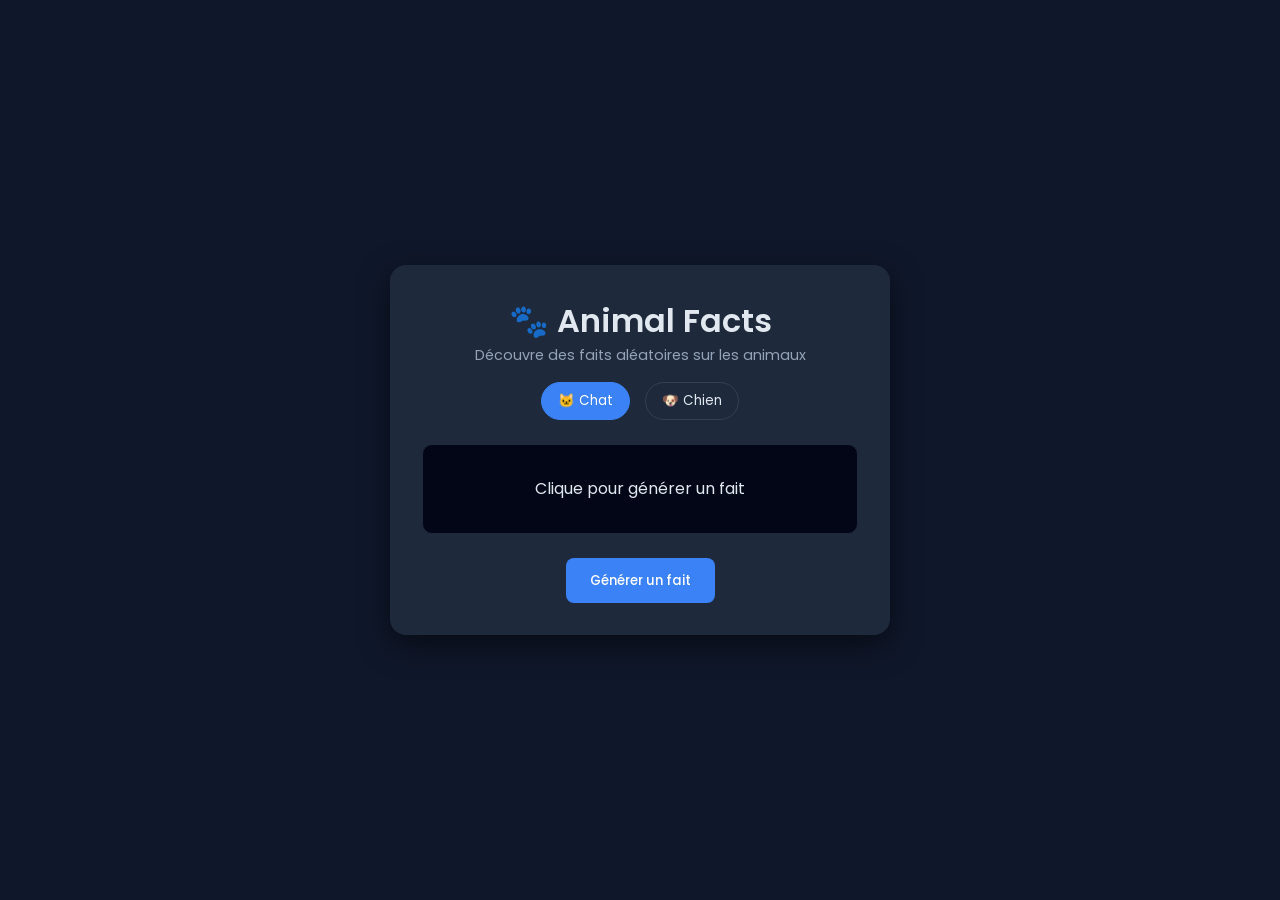
==== index.html @ d02b94e3 "first commit" ====
<!doctype html>
<html lang="fr">
  <head>
    <meta charset="UTF-8" />
    <meta name="viewport" content="width=device-width, initial-scale=1.0" />
    <title>Animal Facts</title>

    <link
      href="https://fonts.googleapis.com/css2?family=Poppins:wght@300;400;600&display=swap"
      rel="stylesheet"
    />
    <link rel="stylesheet" href="styles.css" />
  </head>
  <body>
    <main class="container">
      <header>
        <h1 id="title">🐾 Animal Facts</h1>
        <p class="subtitle">Découvre des faits aléatoires sur les animaux</p>
      </header>

      <div class="selection">
        <button class="type-btn active" data-type="cat">🐱 Chat</button>
        <button class="type-btn" data-type="dog">🐶 Chien</button>
      </div>

      <section class="fact-box" id="fact">Clique pour générer un fait</section>

      <button id="getFactBtn" class="primary-btn">Générer un fait</button>

      <div class="status">
        <div class="loader" id="loader"></div>
        <p class="error" id="error"></p>
      </div>
    </main>

    <script src="script.js"></script>
  </body>
</html>
---- styles.css ----
* {
  margin: 0;
  padding: 0;
  box-sizing: border-box;
  font-family: "Poppins", sans-serif;
}

:root {
  --bg: #0f172a;
  --card: #1e293b;
  --text: #e2e8f0;
  --muted: #94a3b8;
  --accent: #3b82f6;
  --accent-hover: #2563eb;
  --error: #ef4444;
}

body {
  height: 100vh;
  display: flex;
  justify-content: center;
  align-items: center;
  background: var(--bg);
  color: var(--text);
}

.container {
  background: var(--card);
  padding: 2rem;
  border-radius: 16px;
  width: 90%;
  max-width: 500px;
  text-align: center;
  box-shadow: 0 10px 30px rgba(0, 0, 0, 0.5);
}

h1 {
  font-weight: 600;
}

.subtitle {
  font-size: 0.9rem;
  color: var(--muted);
  margin-bottom: 1rem;
}

.selection {
  display: flex;
  justify-content: center;
  gap: 15px;
  margin: 0;
}

.type-btn {
  padding: 0.5rem 1rem;
  border-radius: 20px;
  border: 1px solid #334155;
  cursor: pointer;
  background: transparent;
  color: var(--text);
  transition: 0.25s ease;
}

.type-btn:hover {
  background: #334155;
}

.type-btn.active {
  background: var(--accent);
  border-color: var(--accent);
  color: white;
}

.fact-box {
  margin: 1.5rem 0;
  padding: 1.2rem;
  border-radius: 10px;
  background: #020617;
  min-height: 90px;
  display: flex;
  align-items: center;
  justify-content: center;
  line-height: 1.6;
  border: 1px solid #1e293b;
}

.primary-btn {
  border: none;
  padding: 0.8rem 1.5rem;
  border-radius: 8px;
  background: var(--accent);
  color: white;
  font-weight: 500;
  cursor: pointer;
  transition: 0.25s;
}

.primary-btn:hover {
  background: var(--accent-hover);
}

.loader {
  margin: 10px auto;
  width: 22px;
  height: 22px;
  border: 3px solid #334155;
  border-top: 3px solid var(--accent);
  border-radius: 50%;
  animation: rotate 0.8s linear infinite;
  display: none;
}

@keyframes rotation {
  to {
    transform: rotate(360deg);
  }
}

.error {
  color: var(--error);
  font-size: 0.85rem;
}

@media (max-width: 500px) {
  .container {
    padding: 1.5rem;
  }
}
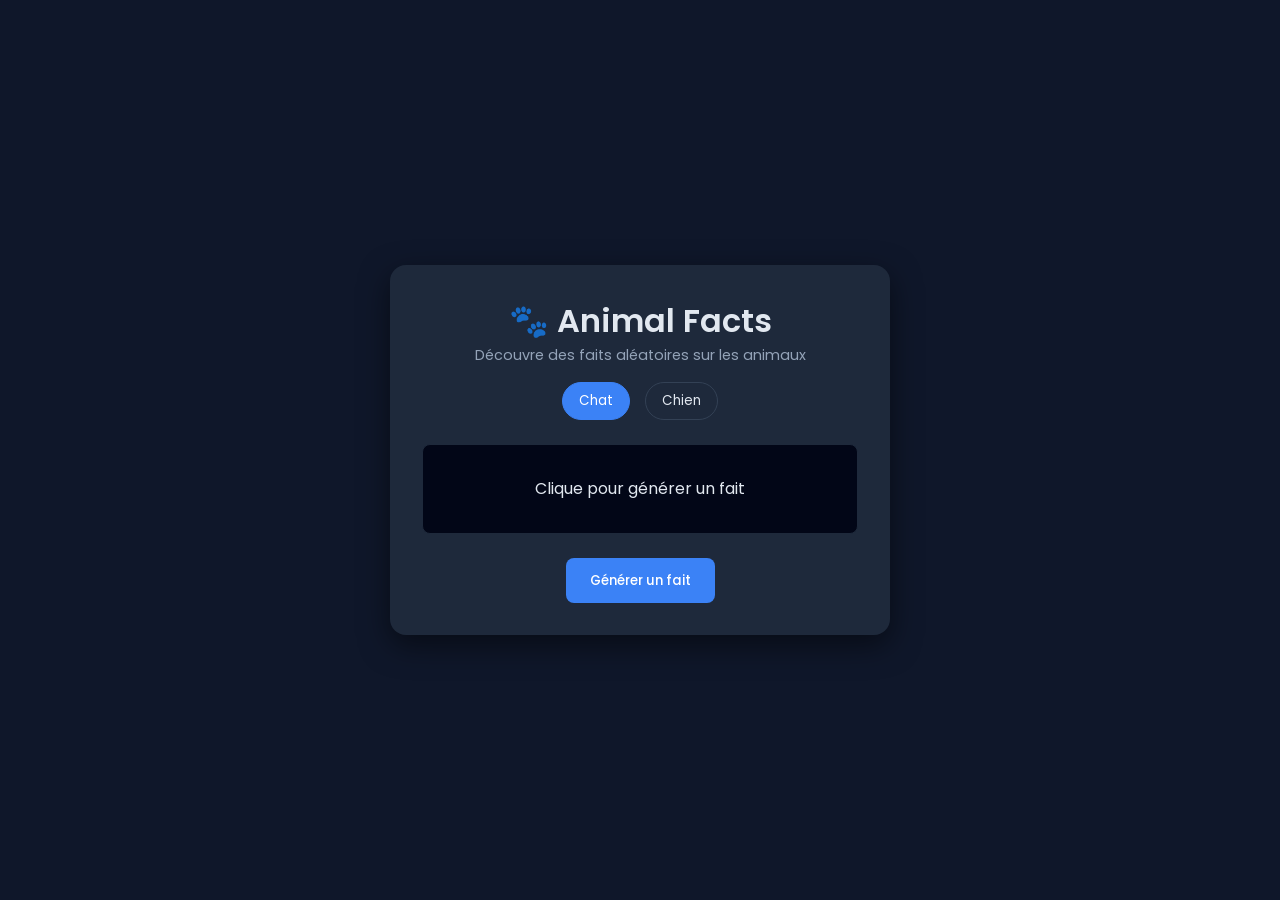
==== commit adf210d1: "Updates js" ====
--- a/index.html
+++ b/index.html
@@ -9,6 +9,7 @@
       href="https://fonts.googleapis.com/css2?family=Poppins:wght@300;400;600&display=swap"
       rel="stylesheet"
     />
+    <link rel="shortcut icon" href="./img/logo_ch.jpg" type="image/x-icon" />
     <link rel="stylesheet" href="styles.css" />
   </head>
   <body>
@@ -19,8 +20,8 @@
       </header>
 
       <div class="selection">
-        <button class="type-btn active" data-type="cat">🐱 Chat</button>
-        <button class="type-btn" data-type="dog">🐶 Chien</button>
+        <button class="type-btn active" data-type="cat">Chat</button>
+        <button class="type-btn" data-type="dog">Chien</button>
       </div>
 
       <section class="fact-box" id="fact">Clique pour générer un fait</section>
@@ -33,6 +34,6 @@
       </div>
     </main>
 
-    <script src="script.js"></script>
+    <script src="main.js"></script>
   </body>
 </html>
--- a/styles.css
+++ b/styles.css
@@ -74,7 +74,7 @@
 .fact-box {
   margin: 1.5rem 0;
   padding: 1.2rem;
-  border-radius: 10px;
+  border-radius: 8px;
   background: #020617;
   min-height: 90px;
   display: flex;
@@ -106,7 +106,7 @@
   border: 3px solid #334155;
   border-top: 3px solid var(--accent);
   border-radius: 50%;
-  animation: rotate 0.8s linear infinite;
+  animation: rotation 0.8s linear infinite;
   display: none;
 }
 
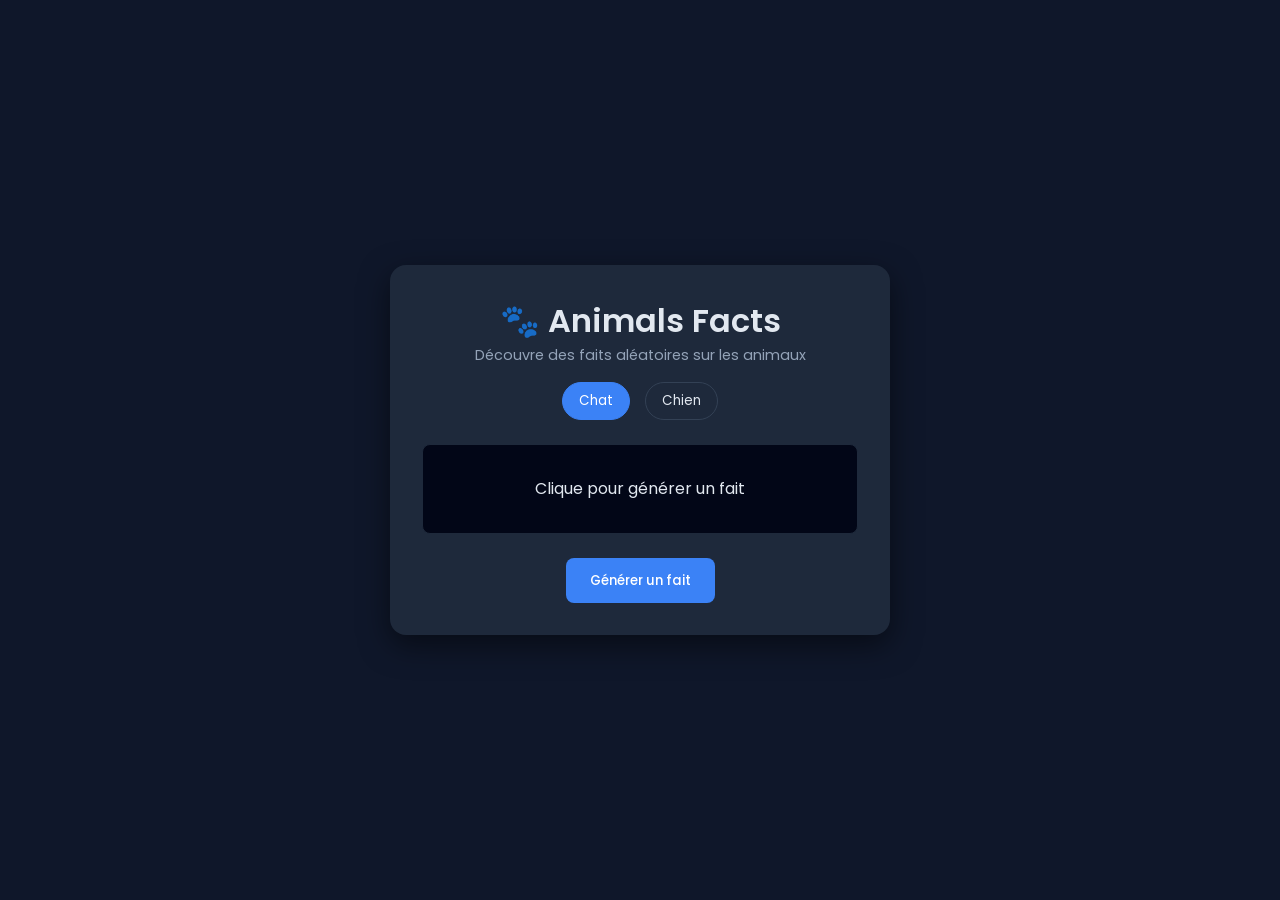
==== commit f2414fcd: "Correct the title" ====
--- a/index.html
+++ b/index.html
@@ -15,7 +15,7 @@
   <body>
     <main class="container">
       <header>
-        <h1 id="title">🐾 Animal Facts</h1>
+        <h1 id="title">🐾 Animals Facts</h1>
         <p class="subtitle">Découvre des faits aléatoires sur les animaux</p>
       </header>
 
